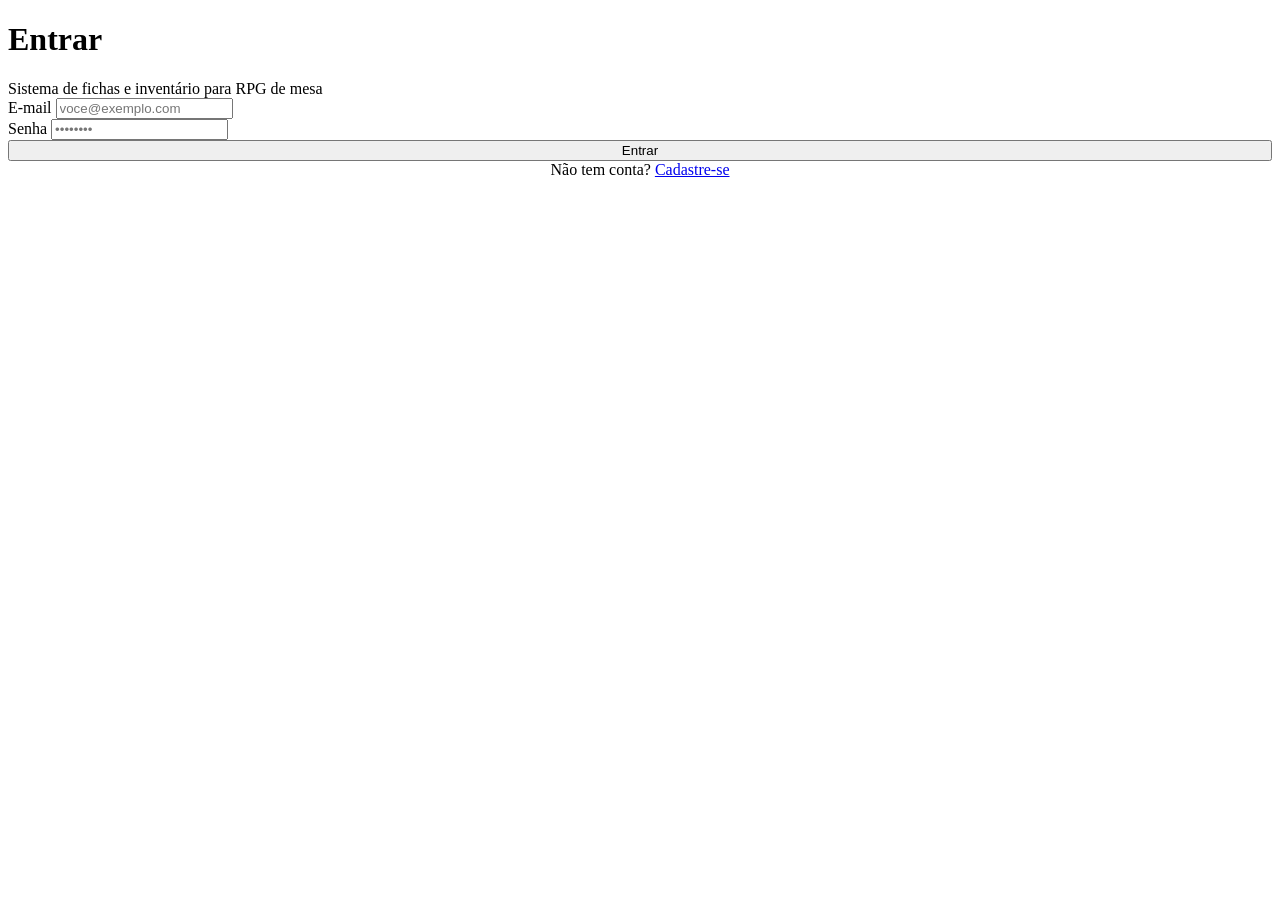
==== index.html @ 5a6dc536 "Sistema de fichas RPG" ====
<!DOCTYPE html>
<html lang="pt-br">
<head>
<meta charset="UTF-8">
<meta name="viewport" content="width=device-width, initial-scale=1.0">
<title>Entrar — Fichas RPG</title>
<link rel="stylesheet" href="css/style.css">
</head>
<body>

<div class="centered">
  <div class="panel auth-box">
    <h1 id="titulo">Entrar</h1>
    <div class="sub">Sistema de fichas e inventário para RPG de mesa</div>

    <div class="field" id="campo-nome" style="display:none">
      <label>Nome do personagem/jogador</label>
      <input id="nome" type="text" placeholder="Como te chamam na mesa">
    </div>

    <div class="field">
      <label>E-mail</label>
      <input id="email" type="email" placeholder="voce@exemplo.com">
    </div>

    <div class="field">
      <label>Senha</label>
      <input id="senha" type="password" placeholder="••••••••">
    </div>

    <button id="btn-acao" style="width:100%">Entrar</button>
    <div class="error" id="erro"></div>

    <div class="divider"></div>
    <div class="muted" style="text-align:center">
      <span id="troca-texto">Não tem conta?</span>
      <a href="#" id="troca-link">Cadastre-se</a>
    </div>
  </div>
</div>

<script type="module">
import {
  auth, onAuthStateChanged, signInWithEmailAndPassword,
  createUserWithEmailAndPassword, updateProfile, db, doc, setDoc, serverTimestamp
} from "./js/firebase-config.js";

let modoCadastro = false;

const $ = (id) => document.getElementById(id);

$("troca-link").addEventListener("click", (e) => {
  e.preventDefault();
  modoCadastro = !modoCadastro;
  $("campo-nome").style.display = modoCadastro ? "block" : "none";
  $("titulo").textContent = modoCadastro ? "Criar conta" : "Entrar";
  $("btn-acao").textContent = modoCadastro ? "Criar conta" : "Entrar";
  $("troca-texto").textContent = modoCadastro ? "Já tem conta?" : "Não tem conta?";
  $("troca-link").textContent = modoCadastro ? "Entrar" : "Cadastre-se";
  $("erro").textContent = "";
});

$("btn-acao").addEventListener("click", async () => {
  const email = $("email").value.trim();
  const senha = $("senha").value;
  $("erro").textContent = "";

  if (!email || !senha) {
    $("erro").textContent = "Preencha e-mail e senha.";
    return;
  }

  try {
    if (modoCadastro) {
      const nome = $("nome").value.trim();
      if (!nome) { $("erro").textContent = "Informe seu nome."; return; }
      const cred = await createUserWithEmailAndPassword(auth, email, senha);
      await updateProfile(cred.user, { displayName: nome });
      await setDoc(doc(db, "usuarios", cred.user.uid), {
        nome, email, criadoEm: serverTimestamp()
      });
    } else {
      await signInWithEmailAndPassword(auth, email, senha);
    }
    window.location.href = "grupos.html";
  } catch (err) {
    $("erro").textContent = traduzErro(err.code);
  }
});

function traduzErro(code) {
  const mapa = {
    "auth/email-already-in-use": "Este e-mail já está cadastrado.",
    "auth/invalid-email": "E-mail inválido.",
    "auth/weak-password": "Senha muito curta (mínimo 6 caracteres).",
    "auth/invalid-credential": "E-mail ou senha incorretos.",
    "auth/user-not-found": "E-mail ou senha incorretos.",
    "auth/wrong-password": "E-mail ou senha incorretos.",
  };
  return mapa[code] || "Ocorreu um erro. Tente novamente.";
}

onAuthStateChanged(auth, (user) => {
  if (user) window.location.href = "grupos.html";
});
</script>

</body>
</html>
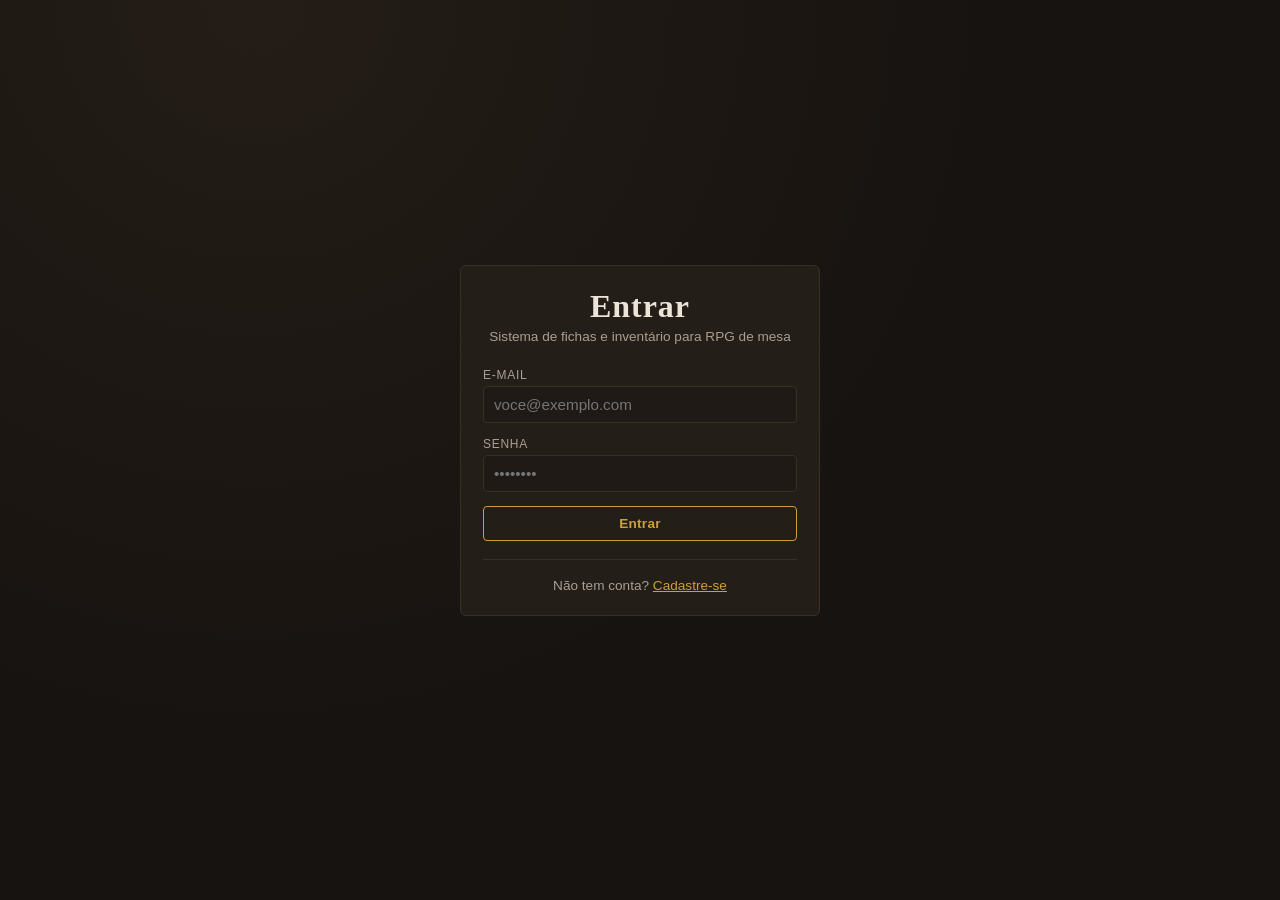
==== commit 72dc86f1: "Update index.html" ====
--- a/index.html
+++ b/index.html
@@ -4,7 +4,7 @@
 <meta charset="UTF-8">
 <meta name="viewport" content="width=device-width, initial-scale=1.0">
 <title>Entrar — Fichas RPG</title>
-<link rel="stylesheet" href="css/style.css">
+<link rel="stylesheet" href="style.css">
 </head>
 <body>
 
--- a/style.css
+++ b/style.css
@@ -0,0 +1,140 @@
+@import url('https://fonts.googleapis.com/css2?family=Spectral:wght@500;600;700&family=Inter:wght@400;500;600&display=swap');
+
+:root{
+  --bg: #171310;
+  --bg-alt: #1f1a16;
+  --panel: #241e19;
+  --border: #3a2f27;
+  --ink: #ece4d8;
+  --ink-dim: #a99e91;
+  --gold: #c9a13b;
+  --blood: #9a3b3b;
+  --blood-bright: #c14e4e;
+  --green: #4f7a53;
+  --radius: 6px;
+  --font-display: 'Spectral', serif;
+  --font-body: 'Inter', sans-serif;
+}
+
+*{ box-sizing: border-box; }
+
+body{
+  margin:0;
+  background: var(--bg);
+  background-image: radial-gradient(circle at 20% 0%, #241d17 0%, var(--bg) 55%);
+  color: var(--ink);
+  font-family: var(--font-body);
+  min-height: 100vh;
+}
+
+h1,h2,h3{ font-family: var(--font-display); font-weight:600; margin:0 0 .4em; color: var(--ink); }
+h1{ letter-spacing:.03em; }
+
+a{ color: var(--gold); }
+
+.wrap{ max-width: 980px; margin: 0 auto; padding: 32px 20px 80px; }
+
+.topbar{
+  display:flex; align-items:center; justify-content:space-between;
+  padding: 14px 20px; border-bottom: 1px solid var(--border);
+  background: rgba(20,16,13,.7);
+}
+.topbar .brand{ font-family: var(--font-display); font-size:1.2rem; letter-spacing:.04em; color: var(--gold); }
+.topbar .userinfo{ font-size:.85rem; color: var(--ink-dim); display:flex; gap:14px; align-items:center; }
+
+.panel{
+  background: var(--panel);
+  border: 1px solid var(--border);
+  border-radius: var(--radius);
+  padding: 22px;
+  margin-bottom: 20px;
+}
+
+.grid{ display:grid; gap: 16px; }
+.grid-2{ grid-template-columns: repeat(2, 1fr); }
+.grid-3{ grid-template-columns: repeat(3, 1fr); }
+@media (max-width: 700px){ .grid-2, .grid-3{ grid-template-columns: 1fr; } }
+
+label{ display:block; font-size:.75rem; text-transform:uppercase; letter-spacing:.06em; color: var(--ink-dim); margin-bottom:4px; }
+
+input, select, textarea{
+  width:100%;
+  background: var(--bg-alt);
+  border: 1px solid var(--border);
+  color: var(--ink);
+  padding: 9px 10px;
+  border-radius: 4px;
+  font-family: var(--font-body);
+  font-size: .95rem;
+}
+input:focus, select:focus, textarea:focus{ outline: 1px solid var(--gold); border-color: var(--gold); }
+textarea{ resize: vertical; min-height: 70px; }
+
+.field{ margin-bottom: 14px; }
+
+button, .btn{
+  cursor:pointer;
+  border: 1px solid var(--gold);
+  background: transparent;
+  color: var(--gold);
+  padding: 9px 16px;
+  border-radius: 4px;
+  font-family: var(--font-body);
+  font-weight:600;
+  font-size: .85rem;
+  letter-spacing:.02em;
+  transition: background .15s, color .15s;
+}
+button:hover, .btn:hover{ background: var(--gold); color: #1a1512; }
+button.secondary{ border-color: var(--border); color: var(--ink-dim); }
+button.secondary:hover{ background: var(--border); color: var(--ink); }
+button.danger{ border-color: var(--blood); color: var(--blood-bright); }
+button.danger:hover{ background: var(--blood); color: #fff; }
+button:disabled{ opacity:.4; cursor:not-allowed; }
+button:disabled:hover{ background:transparent; color: var(--gold); }
+
+.row{ display:flex; gap:10px; align-items:center; flex-wrap:wrap; }
+.row.between{ justify-content:space-between; }
+
+.card{
+  background: var(--bg-alt);
+  border: 1px solid var(--border);
+  border-radius: var(--radius);
+  padding: 16px;
+}
+.card.clickable{ cursor:pointer; transition: border-color .15s; }
+.card.clickable:hover{ border-color: var(--gold); }
+
+.badge{
+  display:inline-block; font-size:.68rem; text-transform:uppercase; letter-spacing:.05em;
+  padding: 2px 8px; border-radius: 20px; border:1px solid var(--border); color: var(--ink-dim);
+}
+.badge.mestre{ border-color: var(--blood); color: var(--blood-bright); }
+.badge.jogador{ border-color: var(--green); color: #8fbf93; }
+
+.tabs{ display:flex; gap: 6px; margin-bottom: 18px; border-bottom: 1px solid var(--border); }
+.tab{
+  padding: 10px 16px; cursor:pointer; color: var(--ink-dim); font-size:.85rem; font-weight:600;
+  border-bottom: 2px solid transparent;
+}
+.tab.active{ color: var(--gold); border-bottom-color: var(--gold); }
+
+.muted{ color: var(--ink-dim); font-size:.85rem; }
+.error{ color: var(--blood-bright); font-size:.85rem; margin-top:6px; }
+.success{ color: #8fbf93; font-size:.85rem; margin-top:6px; }
+
+.divider{ height:1px; background: var(--border); margin: 18px 0; }
+
+.hp-bar{ height: 10px; background: var(--bg-alt); border:1px solid var(--border); border-radius: 5px; overflow:hidden; }
+.hp-bar .fill{ height:100%; background: var(--blood); }
+
+table{ width:100%; border-collapse: collapse; font-size:.9rem; }
+th, td{ text-align:left; padding: 8px 10px; border-bottom: 1px solid var(--border); }
+th{ color: var(--ink-dim); font-weight:600; font-size:.75rem; text-transform:uppercase; letter-spacing:.05em; }
+
+.centered{ min-height: 100vh; display:flex; align-items:center; justify-content:center; }
+.auth-box{ width: 360px; }
+.auth-box h1{ text-align:center; margin-bottom: 4px; }
+.auth-box .sub{ text-align:center; color: var(--ink-dim); margin-bottom: 24px; font-size:.85rem; }
+
+.empty{ text-align:center; padding: 40px 20px; color: var(--ink-dim); }
